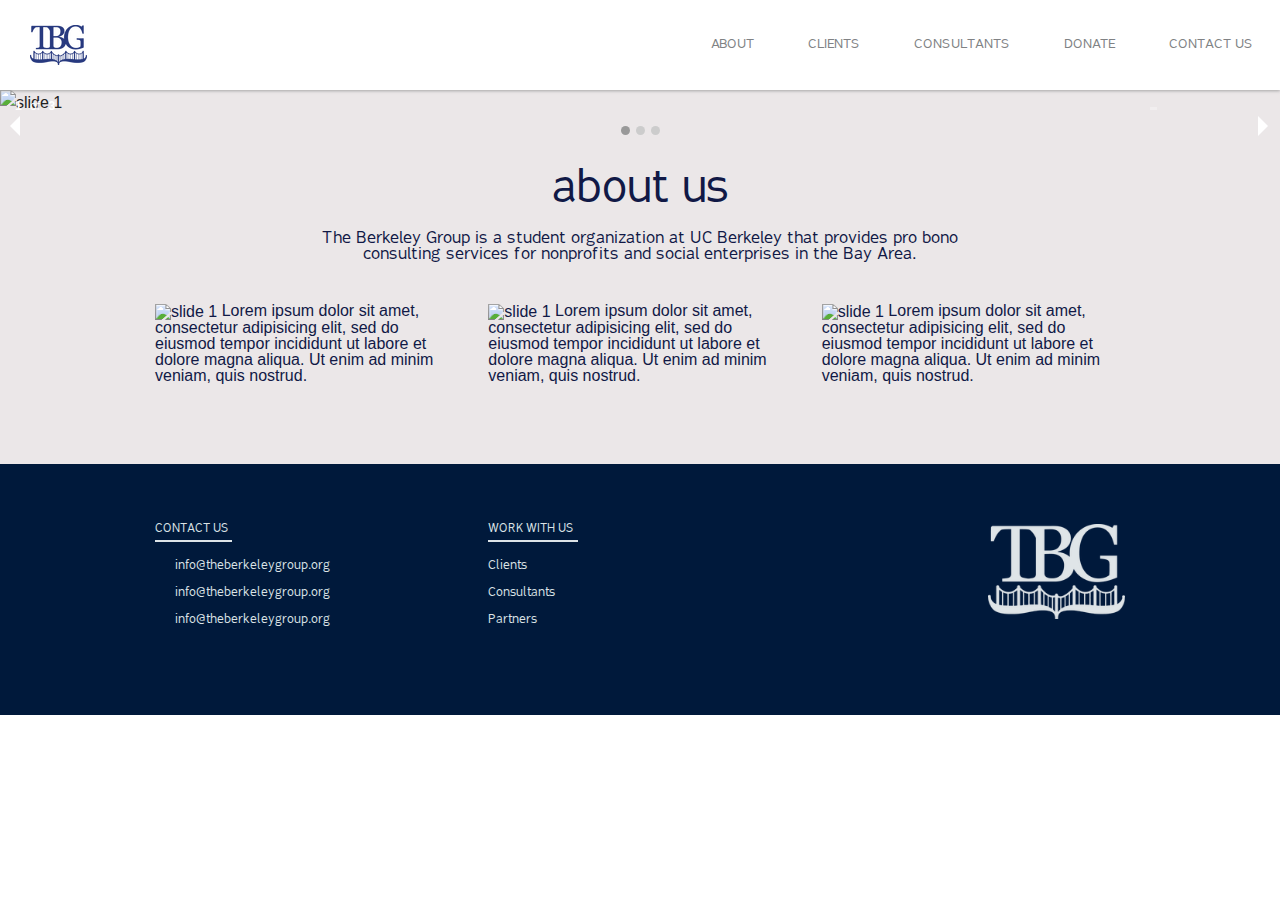
==== index.html @ 143740c5 "footer touchup" ====
<!doctype html>
<html class="no-js" lang="en">
  <head>
    <meta charset="utf-8" />
    <meta name="viewport" content="width=device-width, initial-scale=1.0" />
    <title>The Berkeley Group</title>
    <link rel="stylesheet" href="css/foundation.css" />
    <link rel="stylesheet" href="css/top-bar.css" />
    <link rel="stylesheet" href="css/about.css" />
    <link rel="stylesheet" href="css/fabrica-font.css" />
    <link rel="stylesheet" href="css/footer.css" />
    <script src="js/modernizr.js"></script>
  </head>

  <body>

    <!-- Top Bar-->
    <div class="fixed">
      <nav class="top-bar" data-topbar>
        <ul class="title-area">
          <li class="name">
            <h1><a href="#"></a></h1>
          </li>
          <li class="toggle-topbar menu-icon"><a href="#"><span>Menu</span></a></li>
        </ul>

        <section class="top-bar-section">
          <!-- Right Nav Section -->
          <ul class="right">
            <li><a href="#">ABOUT</a></li>
            <li><a href="#">CLIENTS</a></li>
            <li><a href="#">CONSULTANTS</a></li>
            <li><a href="#">DONATE</a></li>
            <li><a href="#">CONTACT US</a></li>
          </ul>
        </section>
      </nav>
    </div>

    <!-- Picture Slider-->
    <div class="orbit-container">
      <ul data-orbit>
        <li>
          <img src="http://placehold.it/1440x625/28377C/fff" alt="slide 1" />
        </li>
        <li class="active">
          <img src="http://placehold.it/1440x625/EE964D/fff" alt="slide 2" />
        </li>
        <li>
          <img src="http://placehold.it/1440x625/FDC43D/fff" alt="slide 3" />
        </li>
      </ul>
    </div>
    
    <!-- Beginning of About Section-->
    <div class="about-panel">

      <div class="row">
        <div class="large-12 columns">
          <div class="about-title center">
            <h1>about us</h1>
            The Berkeley Group is a student organization at UC Berkeley that provides pro bono consulting services for nonprofits and social enterprises in the Bay Area.
          </div>
        </div>
      </div>

      <div class="row">
        <div class="large-12 columns">
	        <div class="row">
	        	<div class="large-4 medium-4 columns">
              <img src="http://placehold.it/440x225/28377C/fff" alt="slide 1" />
              Lorem ipsum dolor sit amet, consectetur adipisicing elit, sed do eiusmod tempor incididunt ut labore et dolore magna aliqua. Ut enim ad minim veniam, quis nostrud.
            </div>
	        	<div class="large-4 medium-4 columns">
              <img src="http://placehold.it/440x225/28377C/fff" alt="slide 1" />
              Lorem ipsum dolor sit amet, consectetur adipisicing elit, sed do eiusmod tempor incididunt ut labore et dolore magna aliqua. Ut enim ad minim veniam, quis nostrud.
	        	</div>
	        	<div class="large-4 medium-4 columns">
	        		<img src="http://placehold.it/440x225/28377C/fff" alt="slide 1" />
              Lorem ipsum dolor sit amet, consectetur adipisicing elit, sed do eiusmod tempor incididunt ut labore et dolore magna aliqua. Ut enim ad minim veniam, quis nostrud.
	        	</div>
          </div>
        </div>
      </div>
    </div>

    <div class="footer">
      <div class="row">
        <div class="large-3 columns">
          <div class="footer title">
            CONTACT US
          </div>
          <ul class="footer-list">
            <li class="footer-item"> info@theberkeleygroup.org</li>
            <li class="footer-item"> info@theberkeleygroup.org</li>
            <li class="footer-item"> info@theberkeleygroup.org</li>
          </ul>
        </div>
        <div class="large-6 large-offset-1 columns">
          <div class="footer title2">
            WORK WITH US
          </div>
          <ul class="footer-list">
            <li class="footer-item2"> Clients</li>
            <li class="footer-item2"> Consultants</li>
            <li class="footer-item2"> Partners</li>
          </ul>
        </div>
        <div class="large-2 columns">
          <div class="footer-logo">
            <img src="img/footer-logo.png"/>
          </div>
        </div>
      </div>
    </div>

    
    <script src="js/jquery.js"></script>
    <script src="js/foundation.min.js"></script>
    <script>
      $(document).foundation();
    </script>
  </body>
</html>
---- css/top-bar.css ----
@media only screen and (min-width: 640px) {
  .top-bar {
      background: white;
      height: 90px;
      line-height: 90px;
      margin-bottom: 0;
      /*-webkit-box-shadow: 0 1px 5px rgba(6,8,8,0.1);
      -moz-box-shadow: 0 1px 5px rgba(6,8,8,0.1);
      box-shadow: 0 1px 5px rgba(6,8,8,0.1); }*/
      -webkit-box-shadow: 0px 1px 3px #a6a6a6;
      -moz-box-shadow: 0px 1px 3px #a6a6a6;
      box-shadow: 0px 1px 3px #a6a6a6}
    .top-bar .name h1 a {
      background-image: url('../img/logo-blue.png');
      background-repeat: no-repeat;
      content: "";
      display: inline-block;
      height: 40px;
      margin: 25px;
      margin-left: 30px;
      position: relative;
      width: 57px; }

  /** Removes black background on menu bar **/
  .top-bar-section ul {
      background: white;
      text-transform: uppercase;
  }
  /** Changing section items colors/fonts */
  .top-bar-section ul li > a {
    color: #808284; 
    font-family: fabrica; }

  /** Removes black background on menu item **/
  .top-bar-section li a:not(.button) {
      background: white;
      line-height: 90px;
      padding: 0 27px; }
    .top-bar-section li a:not(.button):hover {
      text-decoration: underline;
      background: white;
      color: #808284;
      font-family: fabrica; }
}
---- css/about.css ----
.orbit-container {
  background-color: #ebe7e8;
}
.about-title {
  color: #111946;
  text-align: center;
  padding-top: 20px;
  margin-bottom: 40px;
  margin-left: auto;
  margin-right: auto;
  font-family: fabrica;
  width: 70%;
}
  .about-title h1{
  color: #111946;
  font-family: fabrica;
}
.about-panel {
  color: #111946;
  background-color: #ebe7e8;
  padding-bottom: 80px;
  margin-top: -20px;
}
---- css/fabrica-font.css ----
@font-face {
  font-family: fabrica;
  src: url(../font/fabrica.ttf);
}
---- css/footer.css ----
.footer {
  color: #dce3e7;
  font-family: fabrica;
  background-color: #00193b;
  padding-bottom: 60px;
  padding-top: 30px;
  font-size: 85%;
}
  .footer .title {
    color: #dce3e7;
    padding-bottom: 5px;
    border-bottom-width: 2px;
    border-bottom-style: solid;
    width: 77px;
    margin-bottom: 8px;
  }
  .footer .title2 {
    color: #dce3e7;
    padding-bottom: 5px;
    border-bottom-width: 2px;
    border-bottom-style: solid;
    width: 90px;
    margin-bottom: 8px;
  }

.footer-item {
  list-style-type: none;
  font-size: 75%;
  padding: 4px 0px 4px 20px;
}
.footer-item2 {
  list-style-type: none;
  font-size: 75%;
  padding: 4px 0px 4px 0px;
}
.footer-list {
  padding-top: 3px;
  margin-left: 0px;
}

.footer-logo {
  padding-top: 30px;
}
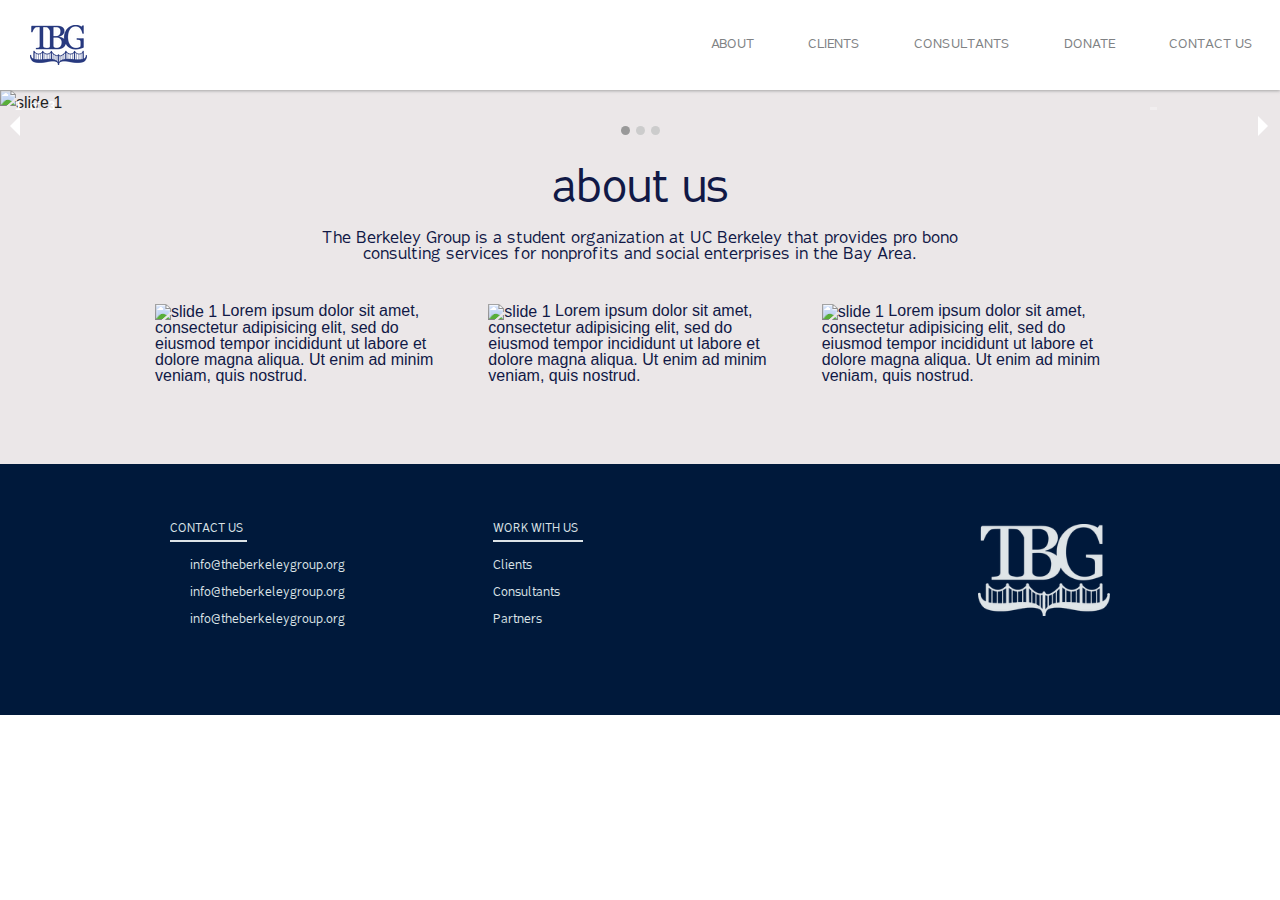
==== commit d474b4d5: "client css file and mission panel added" ====
--- a/index.html
+++ b/index.html
@@ -19,7 +19,7 @@
       <nav class="top-bar" data-topbar>
         <ul class="title-area">
           <li class="name">
-            <h1><a href="#"></a></h1>
+            <a href="#"><img src="img/logo-blue.png"/></a>
           </li>
           <li class="toggle-topbar menu-icon"><a href="#"><span>Menu</span></a></li>
         </ul>
@@ -28,7 +28,7 @@
           <!-- Right Nav Section -->
           <ul class="right">
             <li><a href="#">ABOUT</a></li>
-            <li><a href="#">CLIENTS</a></li>
+            <li><a href="clients.html">CLIENTS</a></li>
             <li><a href="#">CONSULTANTS</a></li>
             <li><a href="#">DONATE</a></li>
             <li><a href="#">CONTACT US</a></li>
@@ -41,6 +41,7 @@
     <div class="orbit-container">
       <ul data-orbit>
         <li>
+          <!--Optimal Image sizes are 1440x625 -->
           <img src="http://placehold.it/1440x625/28377C/fff" alt="slide 1" />
         </li>
         <li class="active">
@@ -57,7 +58,7 @@
 
       <div class="row">
         <div class="large-12 columns">
-          <div class="about-title center">
+          <div class="about-title">
             <h1>about us</h1>
             The Berkeley Group is a student organization at UC Berkeley that provides pro bono consulting services for nonprofits and social enterprises in the Bay Area.
           </div>
@@ -68,6 +69,7 @@
         <div class="large-12 columns">
 	        <div class="row">
 	        	<div class="large-4 medium-4 columns">
+              <!--Optimal Image size is 440x225 -->
               <img src="http://placehold.it/440x225/28377C/fff" alt="slide 1" />
               Lorem ipsum dolor sit amet, consectetur adipisicing elit, sed do eiusmod tempor incididunt ut labore et dolore magna aliqua. Ut enim ad minim veniam, quis nostrud.
             </div>
@@ -86,29 +88,31 @@
 
     <div class="footer">
       <div class="row">
-        <div class="large-3 columns">
-          <div class="footer title">
-            CONTACT US
+        <div class="large-12 columns">
+          <div class="large-3 medium-3 columns">
+            <div class="footer title">
+              CONTACT US
+            </div>
+            <ul class="footer-list">
+              <li class="footer-item"> info@theberkeleygroup.org</li>
+              <li class="footer-item"> info@theberkeleygroup.org</li>
+              <li class="footer-item"> info@theberkeleygroup.org</li>
+            </ul>
           </div>
-          <ul class="footer-list">
-            <li class="footer-item"> info@theberkeleygroup.org</li>
-            <li class="footer-item"> info@theberkeleygroup.org</li>
-            <li class="footer-item"> info@theberkeleygroup.org</li>
-          </ul>
-        </div>
-        <div class="large-6 large-offset-1 columns">
-          <div class="footer title2">
-            WORK WITH US
+          <div class="large-6 large-offset-1 medium-6 columns">
+            <div class="footer title2">
+              WORK WITH US
+            </div>
+            <ul class="footer-list">
+              <li class="footer-item2"> Clients</li>
+              <li class="footer-item2"> Consultants</li>
+              <li class="footer-item2"> Partners</li>
+            </ul>
           </div>
-          <ul class="footer-list">
-            <li class="footer-item2"> Clients</li>
-            <li class="footer-item2"> Consultants</li>
-            <li class="footer-item2"> Partners</li>
-          </ul>
-        </div>
-        <div class="large-2 columns">
-          <div class="footer-logo">
-            <img src="img/footer-logo.png"/>
+          <div class="large-2 medium-2 columns">
+            <div class="footer-logo">
+              <img src="img/footer-logo.png"/>
+            </div>
           </div>
         </div>
       </div>
--- a/css/top-bar.css
+++ b/css/top-bar.css
@@ -1,4 +1,4 @@
-@media only screen and (min-width: 640px) {
+@media only screen and (min-width: 700px) {
   .top-bar {
       background: white;
       height: 90px;
@@ -9,11 +9,8 @@
       box-shadow: 0 1px 5px rgba(6,8,8,0.1); }*/
       -webkit-box-shadow: 0px 1px 3px #a6a6a6;
       -moz-box-shadow: 0px 1px 3px #a6a6a6;
-      box-shadow: 0px 1px 3px #a6a6a6}
-    .top-bar .name h1 a {
-      background-image: url('../img/logo-blue.png');
-      background-repeat: no-repeat;
-      content: "";
+      box-shadow: 0px 1px 3px #a6a6a6; }
+    .top-bar .name a {
       display: inline-block;
       height: 40px;
       margin: 25px;
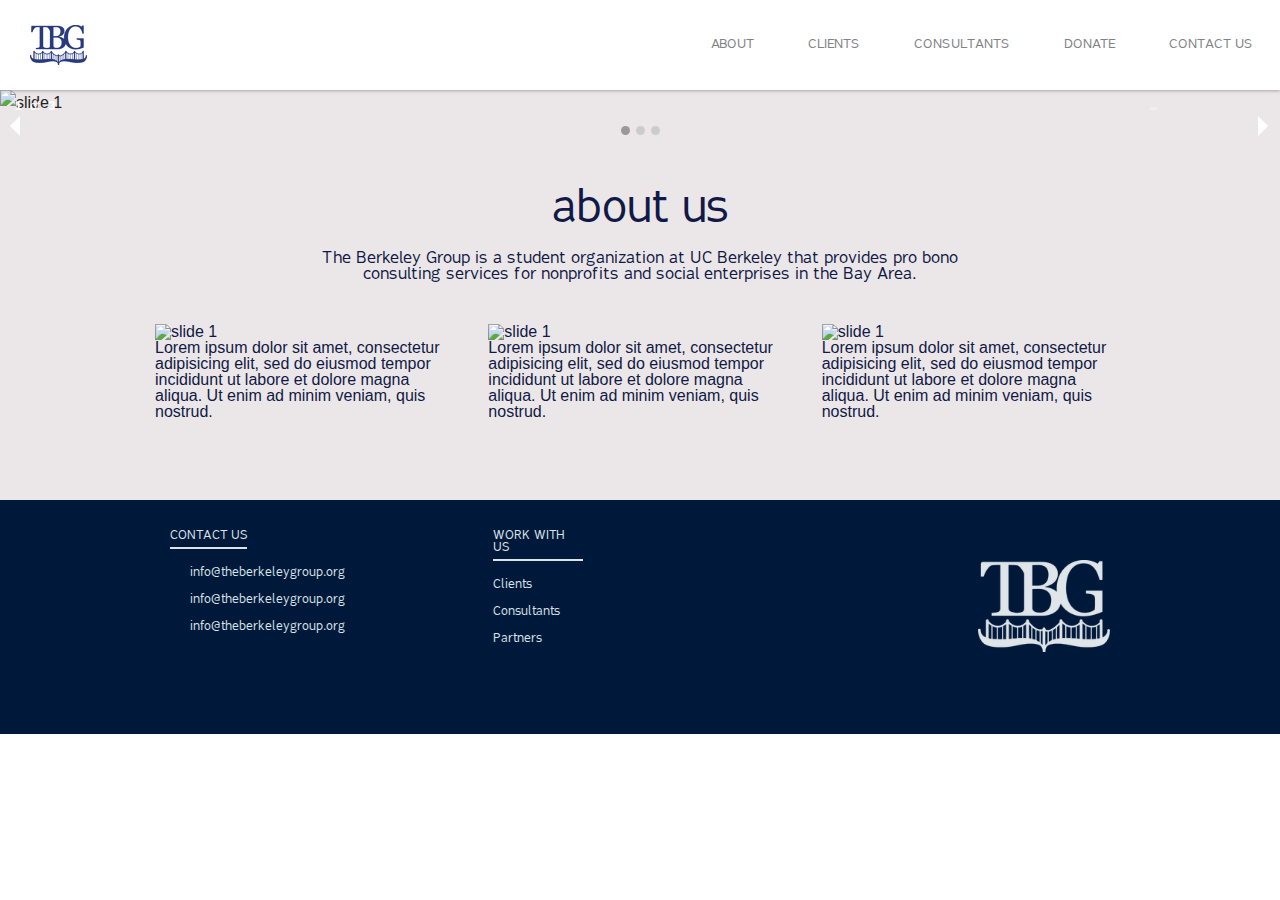
==== commit 2695c7ec: "created style.css to clean up repetitive css" ====
--- a/index.html
+++ b/index.html
@@ -4,11 +4,12 @@
     <meta charset="utf-8" />
     <meta name="viewport" content="width=device-width, initial-scale=1.0" />
     <title>The Berkeley Group</title>
+    <link rel="stylesheet" href="css/fabrica-font.css" />
     <link rel="stylesheet" href="css/foundation.css" />
     <link rel="stylesheet" href="css/top-bar.css" />
+    <link rel="stylesheet" href="css/footer.css" />
+    <link rel="stylesheet" href="css/style.css" />
     <link rel="stylesheet" href="css/about.css" />
-    <link rel="stylesheet" href="css/fabrica-font.css" />
-    <link rel="stylesheet" href="css/footer.css" />
     <script src="js/modernizr.js"></script>
   </head>
 
@@ -54,11 +55,10 @@
     </div>
     
     <!-- Beginning of About Section-->
-    <div class="about-panel">
-
+    <div class="tbg-panel">
       <div class="row">
         <div class="large-12 columns">
-          <div class="about-title">
+          <div class="panel-title">
             <h1>about us</h1>
             The Berkeley Group is a student organization at UC Berkeley that provides pro bono consulting services for nonprofits and social enterprises in the Bay Area.
           </div>
@@ -71,15 +71,21 @@
 	        	<div class="large-4 medium-4 columns">
               <!--Optimal Image size is 440x225 -->
               <img src="http://placehold.it/440x225/28377C/fff" alt="slide 1" />
-              Lorem ipsum dolor sit amet, consectetur adipisicing elit, sed do eiusmod tempor incididunt ut labore et dolore magna aliqua. Ut enim ad minim veniam, quis nostrud.
+              <div class="panel-item-text">
+                Lorem ipsum dolor sit amet, consectetur adipisicing elit, sed do eiusmod tempor incididunt ut labore et dolore magna aliqua. Ut enim ad minim veniam, quis nostrud.
+              </div>
             </div>
 	        	<div class="large-4 medium-4 columns">
               <img src="http://placehold.it/440x225/28377C/fff" alt="slide 1" />
-              Lorem ipsum dolor sit amet, consectetur adipisicing elit, sed do eiusmod tempor incididunt ut labore et dolore magna aliqua. Ut enim ad minim veniam, quis nostrud.
+              <div class="panel-item-text">
+                Lorem ipsum dolor sit amet, consectetur adipisicing elit, sed do eiusmod tempor incididunt ut labore et dolore magna aliqua. Ut enim ad minim veniam, quis nostrud.
+              </div>
 	        	</div>
 	        	<div class="large-4 medium-4 columns">
 	        		<img src="http://placehold.it/440x225/28377C/fff" alt="slide 1" />
-              Lorem ipsum dolor sit amet, consectetur adipisicing elit, sed do eiusmod tempor incididunt ut labore et dolore magna aliqua. Ut enim ad minim veniam, quis nostrud.
+              <div class="panel-item-text">
+                Lorem ipsum dolor sit amet, consectetur adipisicing elit, sed do eiusmod tempor incididunt ut labore et dolore magna aliqua. Ut enim ad minim veniam, quis nostrud.
+              </div>
 	        	</div>
           </div>
         </div>
@@ -90,7 +96,7 @@
       <div class="row">
         <div class="large-12 columns">
           <div class="large-3 medium-3 columns">
-            <div class="footer title">
+            <div class="footer-title">
               CONTACT US
             </div>
             <ul class="footer-list">
@@ -100,7 +106,7 @@
             </ul>
           </div>
           <div class="large-6 large-offset-1 medium-6 columns">
-            <div class="footer title2">
+            <div class="footer-title2">
               WORK WITH US
             </div>
             <ul class="footer-list">
--- a/css/footer.css
+++ b/css/footer.css
@@ -6,15 +6,17 @@
   padding-top: 30px;
   font-size: 85%;
 }
-  .footer .title {
+  .footer-title {
     color: #dce3e7;
+    font-size: 90%;
     padding-bottom: 5px;
     border-bottom-width: 2px;
     border-bottom-style: solid;
     width: 77px;
     margin-bottom: 8px;
   }
-  .footer .title2 {
+  .footer-title2 {
+    font-size: 90%;
     color: #dce3e7;
     padding-bottom: 5px;
     border-bottom-width: 2px;
--- a/css/style.css
+++ b/css/style.css
@@ -0,0 +1,38 @@
+.panel-title {
+  color: #111946;
+  text-align: center;
+  padding-top: 20px;
+  margin-bottom: 40px;
+  margin-left: auto;
+  margin-right: auto;
+  font-family: fabrica;
+  width: 70%;
+}
+  .panel-title h1{
+    color: #111946;
+    font-family: fabrica;
+}
+
+.tbg-panel {
+  color: #111946;
+  background-color: #ebe7e8;
+  padding-bottom: 80px;
+}
+
+.mission-panel {
+  background-color: #28377C;
+  padding-top: 60px;
+  padding-bottom: 75px;
+}
+
+.mission-statement{
+  color: #e6e7e8;
+  font-family: fabrica;
+  size: 30;
+  text-align: center;
+  font-size: 120%;
+  line-height: 130%;
+  margin-left: auto;
+  margin-right: auto;
+  width: 47%;
+}
--- a/css/about.css
+++ b/css/about.css
@@ -1,23 +1,3 @@
 .orbit-container {
   background-color: #ebe7e8;
-}
-.about-title {
-  color: #111946;
-  text-align: center;
-  padding-top: 20px;
-  margin-bottom: 40px;
-  margin-left: auto;
-  margin-right: auto;
-  font-family: fabrica;
-  width: 70%;
-}
-  .about-title h1{
-  color: #111946;
-  font-family: fabrica;
-}
-.about-panel {
-  color: #111946;
-  background-color: #ebe7e8;
-  padding-bottom: 80px;
-  margin-top: -20px;
 }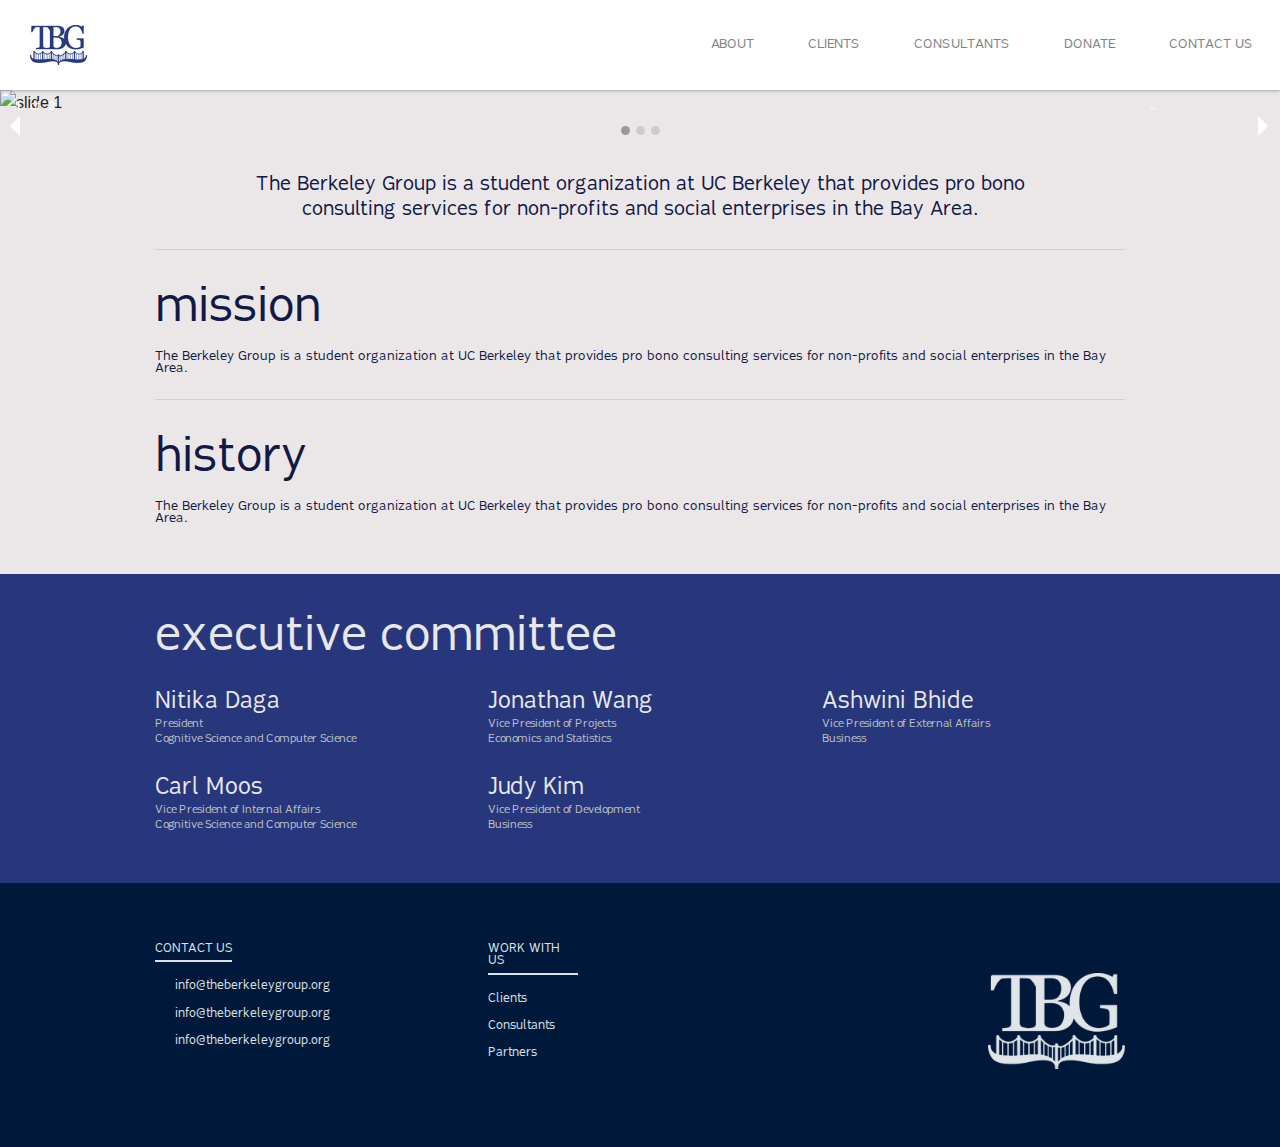
==== commit da7c9f9d: "homepage altered v2" ====
--- a/index.html
+++ b/index.html
@@ -55,38 +55,86 @@
     </div>
     
     <!-- Beginning of About Section-->
-    <div class="tbg-panel">
+    <div class="basic-panel">
       <div class="row">
         <div class="large-12 columns">
-          <div class="panel-title">
-            <h1>about us</h1>
-            The Berkeley Group is a student organization at UC Berkeley that provides pro bono consulting services for nonprofits and social enterprises in the Bay Area.
+          <div class="panel-row">
+            <div class="mission-statement">
+              The Berkeley Group is a student organization at UC Berkeley that provides pro bono consulting services for non-profits and social enterprises in the Bay Area.
+            </div>
+          </div>
+          <div class="panel-row">
+            <h1>mission</h1>
+            <div class="panel-text">
+              The Berkeley Group is a student organization at UC Berkeley that provides pro bono consulting services for non-profits and social enterprises in the Bay Area.
+            </div>
+          </div>
+          <div class="panel-row" style="border: none">
+            <h1>history</h1>
+            <div class="panel-text">
+              The Berkeley Group is a student organization at UC Berkeley that provides pro bono consulting services for non-profits and social enterprises in the Bay Area.
+            </div>
           </div>
         </div>
       </div>
+    </div>
 
+    <div class="exec-panel">
       <div class="row">
         <div class="large-12 columns">
-	        <div class="row">
-	        	<div class="large-4 medium-4 columns">
-              <!--Optimal Image size is 440x225 -->
-              <img src="http://placehold.it/440x225/28377C/fff" alt="slide 1" />
-              <div class="panel-item-text">
-                Lorem ipsum dolor sit amet, consectetur adipisicing elit, sed do eiusmod tempor incididunt ut labore et dolore magna aliqua. Ut enim ad minim veniam, quis nostrud.
-              </div>
+          <h1>
+            <div class="exec-title">
+              executive committee
             </div>
-	        	<div class="large-4 medium-4 columns">
-              <img src="http://placehold.it/440x225/28377C/fff" alt="slide 1" />
-              <div class="panel-item-text">
-                Lorem ipsum dolor sit amet, consectetur adipisicing elit, sed do eiusmod tempor incididunt ut labore et dolore magna aliqua. Ut enim ad minim veniam, quis nostrud.
-              </div>
-	        	</div>
-	        	<div class="large-4 medium-4 columns">
-	        		<img src="http://placehold.it/440x225/28377C/fff" alt="slide 1" />
-              <div class="panel-item-text">
-                Lorem ipsum dolor sit amet, consectetur adipisicing elit, sed do eiusmod tempor incididunt ut labore et dolore magna aliqua. Ut enim ad minim veniam, quis nostrud.
-              </div>
-	        	</div>
+          </h1>
+        </div>
+      </div>
+      <div class="row">
+        <div class="large-4 columns">
+          <div class="exec-member">
+            <h5>Nitika Daga</h5>
+            <div class="exec-description">
+              President<br>
+              Cognitive Science and Computer Science
+            </div>  
+          </div>
+        </div>
+        <div class="large-4 columns">
+          <div class="exec-member">
+            <h5>Jonathan Wang</h5>
+            <div class="exec-description">
+              Vice President of Projects<br>
+              Economics and Statistics
+            </div>  
+          </div>
+        </div>
+        <div class="large-4 columns">
+          <div class="exec-member">
+            <h5>Ashwini Bhide</h5>
+            <div class="exec-description">
+              Vice President of External Affairs<br>
+              Business
+            </div>  
+          </div>
+        </div>
+      </div>
+      <div class="row">
+        <div class="large-4 columns">
+          <div class="exec-member">
+            <h5>Carl Moos</h5>
+            <div class="exec-description">
+              Vice President of Internal Affairs<br>
+              Cognitive Science and Computer Science
+            </div>  
+          </div>
+        </div>
+        <div class="large-8 columns">
+          <div class="exec-member">
+            <h5>Judy Kim</h5>
+            <div class="exec-description">
+              Vice President of Development<br>
+              Business
+            </div>  
           </div>
         </div>
       </div>
@@ -94,31 +142,29 @@
 
     <div class="footer">
       <div class="row">
-        <div class="large-12 columns">
-          <div class="large-3 medium-3 columns">
-            <div class="footer-title">
-              CONTACT US
-            </div>
-            <ul class="footer-list">
-              <li class="footer-item"> info@theberkeleygroup.org</li>
-              <li class="footer-item"> info@theberkeleygroup.org</li>
-              <li class="footer-item"> info@theberkeleygroup.org</li>
-            </ul>
+        <div class="large-3 columns">
+          <div class="footer-title">
+            CONTACT US
           </div>
-          <div class="large-6 large-offset-1 medium-6 columns">
-            <div class="footer-title2">
-              WORK WITH US
-            </div>
-            <ul class="footer-list">
-              <li class="footer-item2"> Clients</li>
-              <li class="footer-item2"> Consultants</li>
-              <li class="footer-item2"> Partners</li>
-            </ul>
+          <ul class="footer-list">
+            <li class="footer-item"> info@theberkeleygroup.org</li>
+            <li class="footer-item"> info@theberkeleygroup.org</li>
+            <li class="footer-item"> info@theberkeleygroup.org</li>
+          </ul>
+        </div>
+        <div class="large-6 large-offset-1 columns">
+          <div class="footer-title2">
+            WORK WITH US
           </div>
-          <div class="large-2 medium-2 columns">
-            <div class="footer-logo">
-              <img src="img/footer-logo.png"/>
-            </div>
+          <ul class="footer-list">
+            <li class="footer-item2"> Clients</li>
+            <li class="footer-item2"> Consultants</li>
+            <li class="footer-item2"> Partners</li>
+          </ul>
+        </div>
+        <div class="large-2 columns">
+          <div class="footer-logo">
+            <img src="img/footer-logo.png"/>
           </div>
         </div>
       </div>
--- a/css/footer.css
+++ b/css/footer.css
@@ -3,7 +3,7 @@
   font-family: fabrica;
   background-color: #00193b;
   padding-bottom: 60px;
-  padding-top: 30px;
+  padding-top: 60px;
   font-size: 85%;
 }
   .footer-title {
--- a/css/style.css
+++ b/css/style.css
@@ -1,34 +1,40 @@
-.panel-title {
+.panel-text {
   color: #111946;
-  text-align: center;
-  padding-top: 20px;
-  margin-bottom: 40px;
-  margin-left: auto;
-  margin-right: auto;
   font-family: fabrica;
-  width: 70%;
-}
-  .panel-title h1{
-    color: #111946;
-    font-family: fabrica;
+  font-size: 80%;
+  line-height: 90%
 }
 
-.tbg-panel {
+.panel-row {
+  padding-top: 25px;
+  padding-bottom: 25px;
+  border-bottom-style: solid;
+  border-bottom-width: 1px;
+  border-bottom-color: #cfd0d1;
+}
+
+h1{
+  font-size: 290%;
+  color: #111946;
+  font-family: fabrica;
+}
+
+.basic-panel {
   color: #111946;
   background-color: #ebe7e8;
-  padding-bottom: 80px;
+  padding-bottom: 25px;
+  padding-top: 25px;
 }
 
 .mission-panel {
   background-color: #28377C;
   padding-top: 60px;
-  padding-bottom: 75px;
+  padding-bottom: 60px;
 }
 
 .mission-statement{
   color: #e6e7e8;
   font-family: fabrica;
-  size: 30;
   text-align: center;
   font-size: 120%;
   line-height: 130%;
--- a/css/about.css
+++ b/css/about.css
@@ -1,3 +1,46 @@
 .orbit-container {
   background-color: #ebe7e8;
-}+  margin-bottom: -17px
+}
+
+.mission-statement{
+  color: #111946;
+  font-family: fabrica;
+  text-align: center;
+  font-size: 120%;
+  line-height: 130%;
+  margin-left: auto;
+  margin-right: auto;
+  width: 80%;
+}
+
+.exec-panel {
+  background-color: #28377c;
+  color: #e6e7e8;
+  padding-bottom: 20px;
+}
+
+.exec-member {
+  color: #e6e7e8;
+  padding-bottom: 30px;
+}
+.exec-title {
+  color: #e6e7e8;
+  padding-top: 30px;
+  padding-bottom: 10px;
+}
+
+h5 {
+  color: #e6e7e8;
+  font-family: fabrica;
+  font-size: 140%;
+  font-weight: 100;
+  margin-bottom: 5px;
+  line-height: 80%;
+}
+.exec-description {
+  color: #bec1c3;
+  font-family: fabrica;
+  font-size: 70%;
+  line-height: 135%;
+}
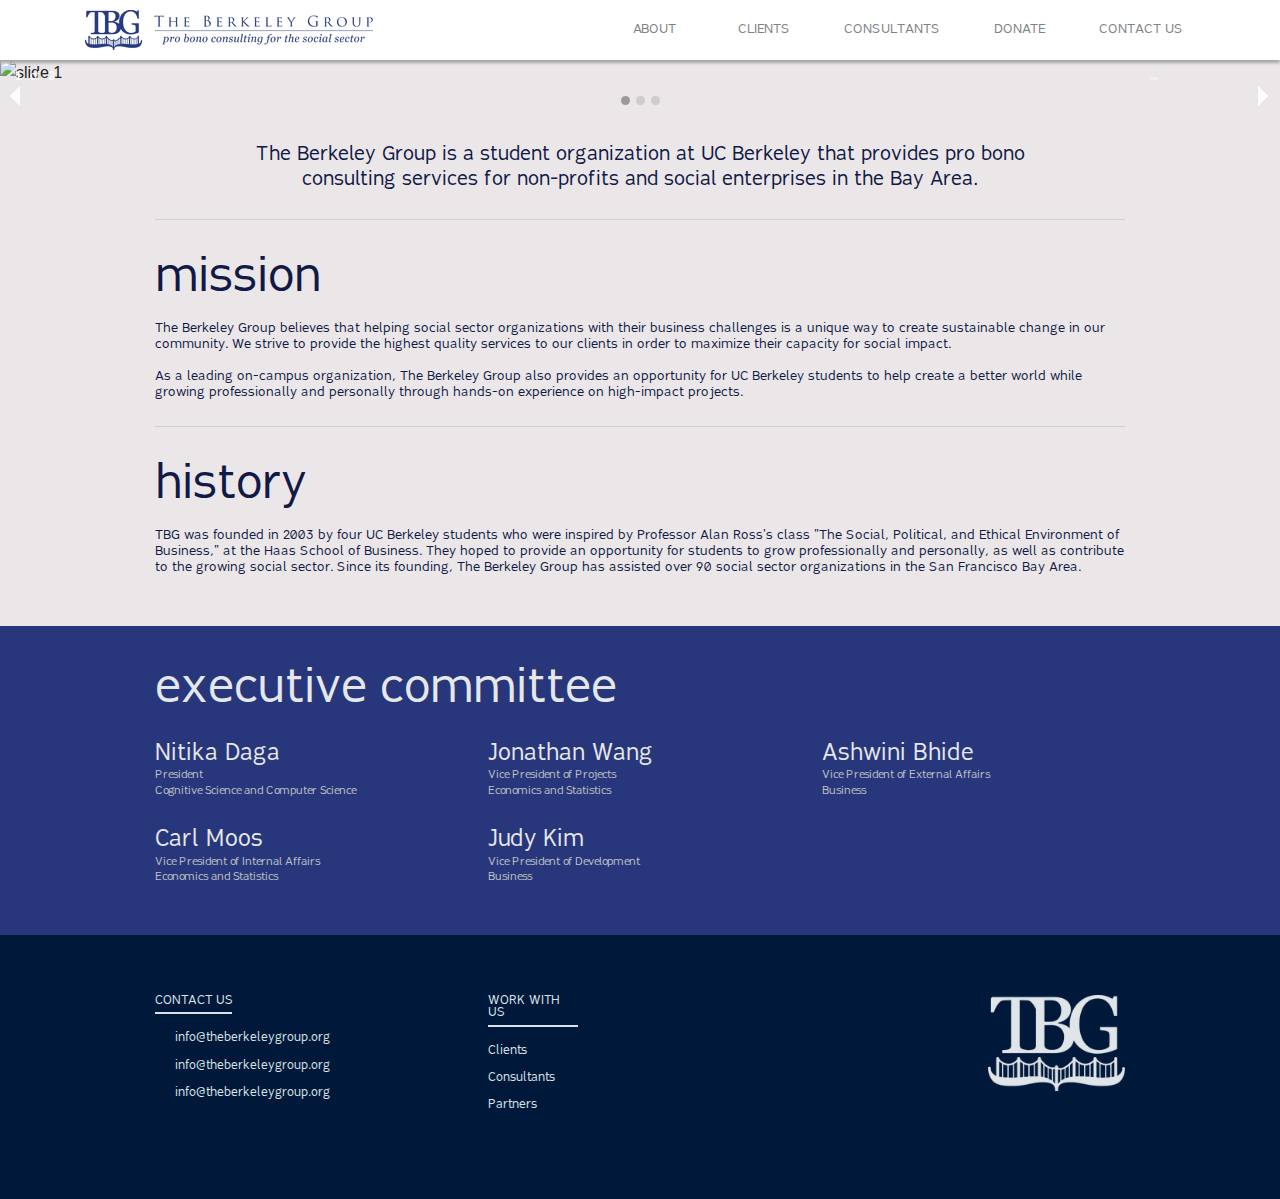
==== commit 2b7eb25d: "styling top-bar to be more responsive, trying different things with drop-down" ====
--- a/index.html
+++ b/index.html
@@ -28,7 +28,12 @@
         <section class="top-bar-section">
           <!-- Right Nav Section -->
           <ul class="right">
-            <li><a href="#">ABOUT</a></li>
+            <li class="has-dropdown">
+              <a href="#">ABOUT</a>
+              <ul class="dropdown">
+                <li><a href="#">mission</a></li>
+              </ul>
+            </li>
             <li><a href="clients.html">CLIENTS</a></li>
             <li><a href="#">CONSULTANTS</a></li>
             <li><a href="#">DONATE</a></li>
@@ -66,19 +71,21 @@
           <div class="panel-row">
             <h1>mission</h1>
             <div class="panel-text">
-              The Berkeley Group is a student organization at UC Berkeley that provides pro bono consulting services for non-profits and social enterprises in the Bay Area.
+              The Berkeley Group believes that helping social sector organizations with their business challenges is a unique way to create sustainable change in our community. We strive to provide the highest quality services to our clients in order to maximize their capacity for social impact.<br><br>
+              As a leading on-campus organization, The Berkeley Group also provides an opportunity for UC Berkeley students to help create a better world while growing professionally and personally through hands-on experience on high-impact projects. 
             </div>
           </div>
           <div class="panel-row" style="border: none">
             <h1>history</h1>
             <div class="panel-text">
-              The Berkeley Group is a student organization at UC Berkeley that provides pro bono consulting services for non-profits and social enterprises in the Bay Area.
+              TBG was founded in 2003 by four UC Berkeley students who were inspired by Professor Alan Ross's class "The Social, Political, and Ethical Environment of Business," at the Haas School of Business. They hoped to provide an opportunity for students to grow professionally and personally, as well as contribute to the growing social sector. Since its founding, The Berkeley Group has assisted over 90 social sector organizations in the San Francisco Bay Area.
             </div>
           </div>
         </div>
       </div>
     </div>
 
+    <!-- Beginning of Executive Section-->
     <div class="exec-panel">
       <div class="row">
         <div class="large-12 columns">
@@ -124,7 +131,7 @@
             <h5>Carl Moos</h5>
             <div class="exec-description">
               Vice President of Internal Affairs<br>
-              Cognitive Science and Computer Science
+              Economics and Statistics
             </div>  
           </div>
         </div>
@@ -140,6 +147,7 @@
       </div>
     </div>
 
+    <!-- Beginning of Footer-->
     <div class="footer">
       <div class="row">
         <div class="large-3 columns">
@@ -163,7 +171,7 @@
           </ul>
         </div>
         <div class="large-2 columns">
-          <div class="footer-logo">
+          <div class="footer-logo center">
             <img src="img/footer-logo.png"/>
           </div>
         </div>
--- a/css/top-bar.css
+++ b/css/top-bar.css
@@ -1,27 +1,52 @@
-@media only screen and (min-width: 700px) {
+.top-bar {
+    background: white;
+    height: 60px;
+    line-height: 60px;
+    -webkit-box-shadow: 0px 1px 3px #a6a6a6;
+    -moz-box-shadow: 0px 1px 3px #a6a6a6;
+    box-shadow: 0px 1px 3px #a6a6a6; }
+  .top-bar .name {
+    height: 60px;
+    margin-left: 10px;
+  }
+
+.top-bar .toggle-topbar {
+    position: absolute;
+    right: 0;
+    top: 0; }
+    .top-bar .toggle-topbar a {
+      color: white;
+      height: 60px;
+      line-height: 60px; }
+    .top-bar .toggle-topbar.menu-icon a {
+      color: #28377C; }
+      .top-bar .toggle-topbar.menu-icon a span {
+        -webkit-box-shadow: 0 10px 0 1px gray, 0 16px 0 1px gray, 0 22px 0 1px gray;
+        box-shadow: 0 10px 0 1px gray, 0 16px 0 1px gray, 0 22px 0 1px gray; }
+
+.top-bar.expanded .title-area {
+  background: white; }
+.top-bar.expanded .toggle-topbar a {
+  color: white; }
+
+@media only screen and (min-width: 640px) {
   .top-bar {
       background: white;
-      height: 90px;
-      line-height: 90px;
-      margin-bottom: 0;
-      /*-webkit-box-shadow: 0 1px 5px rgba(6,8,8,0.1);
-      -moz-box-shadow: 0 1px 5px rgba(6,8,8,0.1);
-      box-shadow: 0 1px 5px rgba(6,8,8,0.1); }*/
-      -webkit-box-shadow: 0px 1px 3px #a6a6a6;
-      -moz-box-shadow: 0px 1px 3px #a6a6a6;
-      box-shadow: 0px 1px 3px #a6a6a6; }
-    .top-bar .name a {
-      display: inline-block;
-      height: 40px;
-      margin: 25px;
-      margin-left: 30px;
-      position: relative;
-      width: 57px; }
+      height: 60px;
+      line-height: 60px;
+      -webkit-box-shadow: 0px 3px 3px #a6a6a6;
+      -moz-box-shadow: 0px 3px 3px #a6a6a6;
+      box-shadow: 0px 3px 3px #a6a6a6; }
+    .top-bar .name{
+      padding-top: 10px;
+      padding-left: 5px;
+    }
 
   /** Removes black background on menu bar **/
   .top-bar-section ul {
       background: white;
       text-transform: uppercase;
+      padding-right: 0px
   }
   /** Changing section items colors/fonts */
   .top-bar-section ul li > a {
@@ -31,11 +56,73 @@
   /** Removes black background on menu item **/
   .top-bar-section li a:not(.button) {
       background: white;
-      line-height: 90px;
-      padding: 0 27px; }
+      line-height: 60px;
+      padding: 0px 5px;}
     .top-bar-section li a:not(.button):hover {
       text-decoration: underline;
       background: white;
-      color: #808284;
+      color: #28377c;
       font-family: fabrica; }
-}+
+    .top-bar-section .has-dropdown > a {
+      padding-right: 35px !important; }
+      .top-bar-section .has-dropdown > a:after {
+        content: "";
+        display: block;
+        width: 0;
+        height: 0;
+        border: inset 5px;
+        border-color: rgba(255, 255, 255, 0.4) transparent transparent transparent;
+        border-top-style: solid;
+        margin-top: -2.5px;
+        top: 22.5px; }
+    .top-bar-section .has-dropdown.moved {
+      position: relative; }
+      .top-bar-section .has-dropdown.moved > .dropdown {
+        display: none; }
+    .top-bar-section .has-dropdown.hover > .dropdown, .top-bar-section .has-dropdown.not-click:hover > .dropdown {
+      display: block; }
+    .top-bar-section .has-dropdown .dropdown li.has-dropdown > a:after {
+      border: none;
+      content: "\00bb";
+      top: 1rem;
+      margin-top: -2px;
+      right: 5px; }
+    .top-bar-section .dropdown {
+      left: 0;
+      top: auto;
+      background: transparent;
+      min-width: 100%; }
+      .top-bar-section .dropdown li a {
+        color: white;
+        line-height: 1;
+        white-space: nowrap;
+        padding: 12px 15px;
+        background: #333333; }
+      .top-bar-section .dropdown li label {
+        white-space: nowrap;
+        background: #333333; }
+      .top-bar-section .dropdown li .dropdown {
+        left: 100%;
+        top: 0; }
+  }
+@media only screen and (min-width: 882px) {     
+  .top-bar .name{
+    padding-left: 75px;
+  }
+  .top-bar-section ul {
+    background: white;
+    text-transform: uppercase;
+    padding-right: 70px
+  }
+  .top-bar-section li a:not(.button) {
+    background: white;
+    line-height: 60px;
+    padding: 0px 10px; }
+}
+@media only screen and (min-width: 1058px) {
+  .top-bar-section li a:not(.button) {
+    padding: 0px 27px; }
+}
+
+/* Top-Bar Dropdown */
--- a/css/footer.css
+++ b/css/footer.css
@@ -39,7 +39,3 @@
   padding-top: 3px;
   margin-left: 0px;
 }
-
-.footer-logo {
-  padding-top: 30px;
-}--- a/css/style.css
+++ b/css/style.css
@@ -2,7 +2,7 @@
   color: #111946;
   font-family: fabrica;
   font-size: 80%;
-  line-height: 90%
+  line-height: 125%
 }
 
 .panel-row {
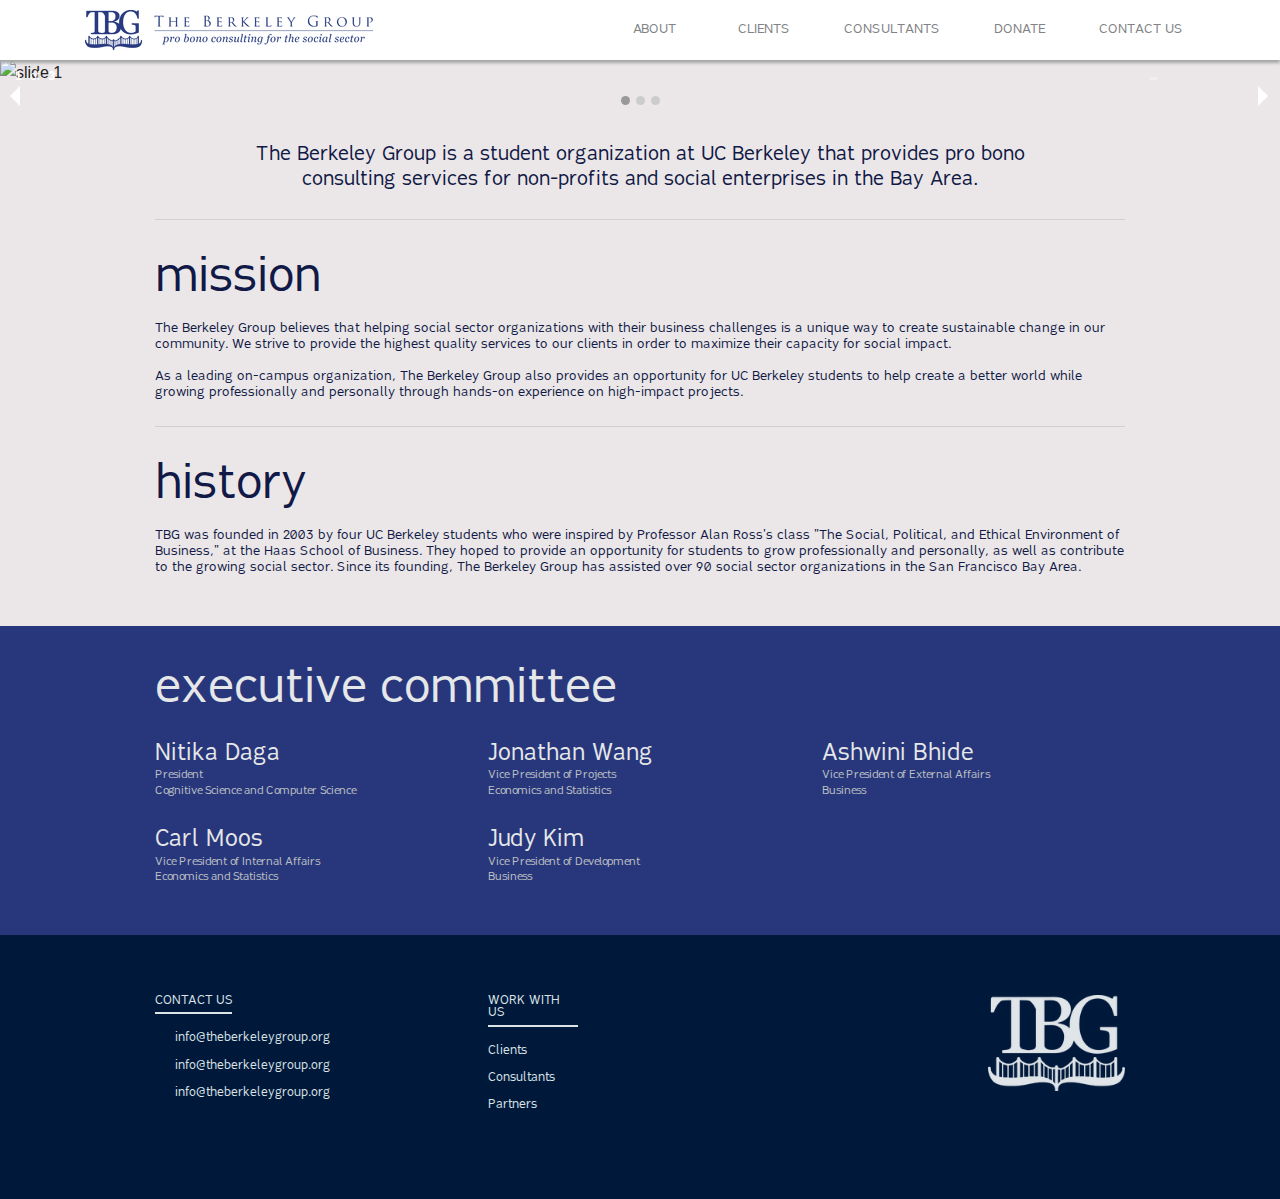
==== commit b1b79986: "Added FAQ and Our Services Panels" ====
--- a/index.html
+++ b/index.html
@@ -69,14 +69,14 @@
             </div>
           </div>
           <div class="panel-row">
-            <h1>mission</h1>
+            <h2>mission</h2>
             <div class="panel-text">
               The Berkeley Group believes that helping social sector organizations with their business challenges is a unique way to create sustainable change in our community. We strive to provide the highest quality services to our clients in order to maximize their capacity for social impact.<br><br>
               As a leading on-campus organization, The Berkeley Group also provides an opportunity for UC Berkeley students to help create a better world while growing professionally and personally through hands-on experience on high-impact projects. 
             </div>
           </div>
           <div class="panel-row" style="border: none">
-            <h1>history</h1>
+            <h2>history</h2>
             <div class="panel-text">
               TBG was founded in 2003 by four UC Berkeley students who were inspired by Professor Alan Ross's class "The Social, Political, and Ethical Environment of Business," at the Haas School of Business. They hoped to provide an opportunity for students to grow professionally and personally, as well as contribute to the growing social sector. Since its founding, The Berkeley Group has assisted over 90 social sector organizations in the San Francisco Bay Area.
             </div>
@@ -89,11 +89,11 @@
     <div class="exec-panel">
       <div class="row">
         <div class="large-12 columns">
-          <h1>
+          <h2>
             <div class="exec-title">
               executive committee
             </div>
-          </h1>
+          </h2>
         </div>
       </div>
       <div class="row">
--- a/css/style.css
+++ b/css/style.css
@@ -13,32 +13,37 @@
   border-bottom-color: #cfd0d1;
 }
 
-h1{
+h2{
   font-size: 290%;
+  font-family: fabrica;
   color: #111946;
+}
+
+h3{
+  margin-bottom: -2px;
   font-family: fabrica;
+  color: #111946;
 }
 
 .basic-panel {
-  color: #111946;
   background-color: #ebe7e8;
   padding-bottom: 25px;
   padding-top: 25px;
 }
 
 .mission-panel {
-  background-color: #28377C;
-  padding-top: 60px;
-  padding-bottom: 60px;
+  background-color: #00193b;
+  padding-top: 40px;
+  padding-bottom: 40px;
 }
 
 .mission-statement{
-  color: #e6e7e8;
+  color: #dce3e7;
   font-family: fabrica;
   text-align: center;
-  font-size: 120%;
-  line-height: 130%;
+  font-size: 135%;
+  line-height: 140%;
   margin-left: auto;
   margin-right: auto;
-  width: 47%;
+  width: 70%;
 }
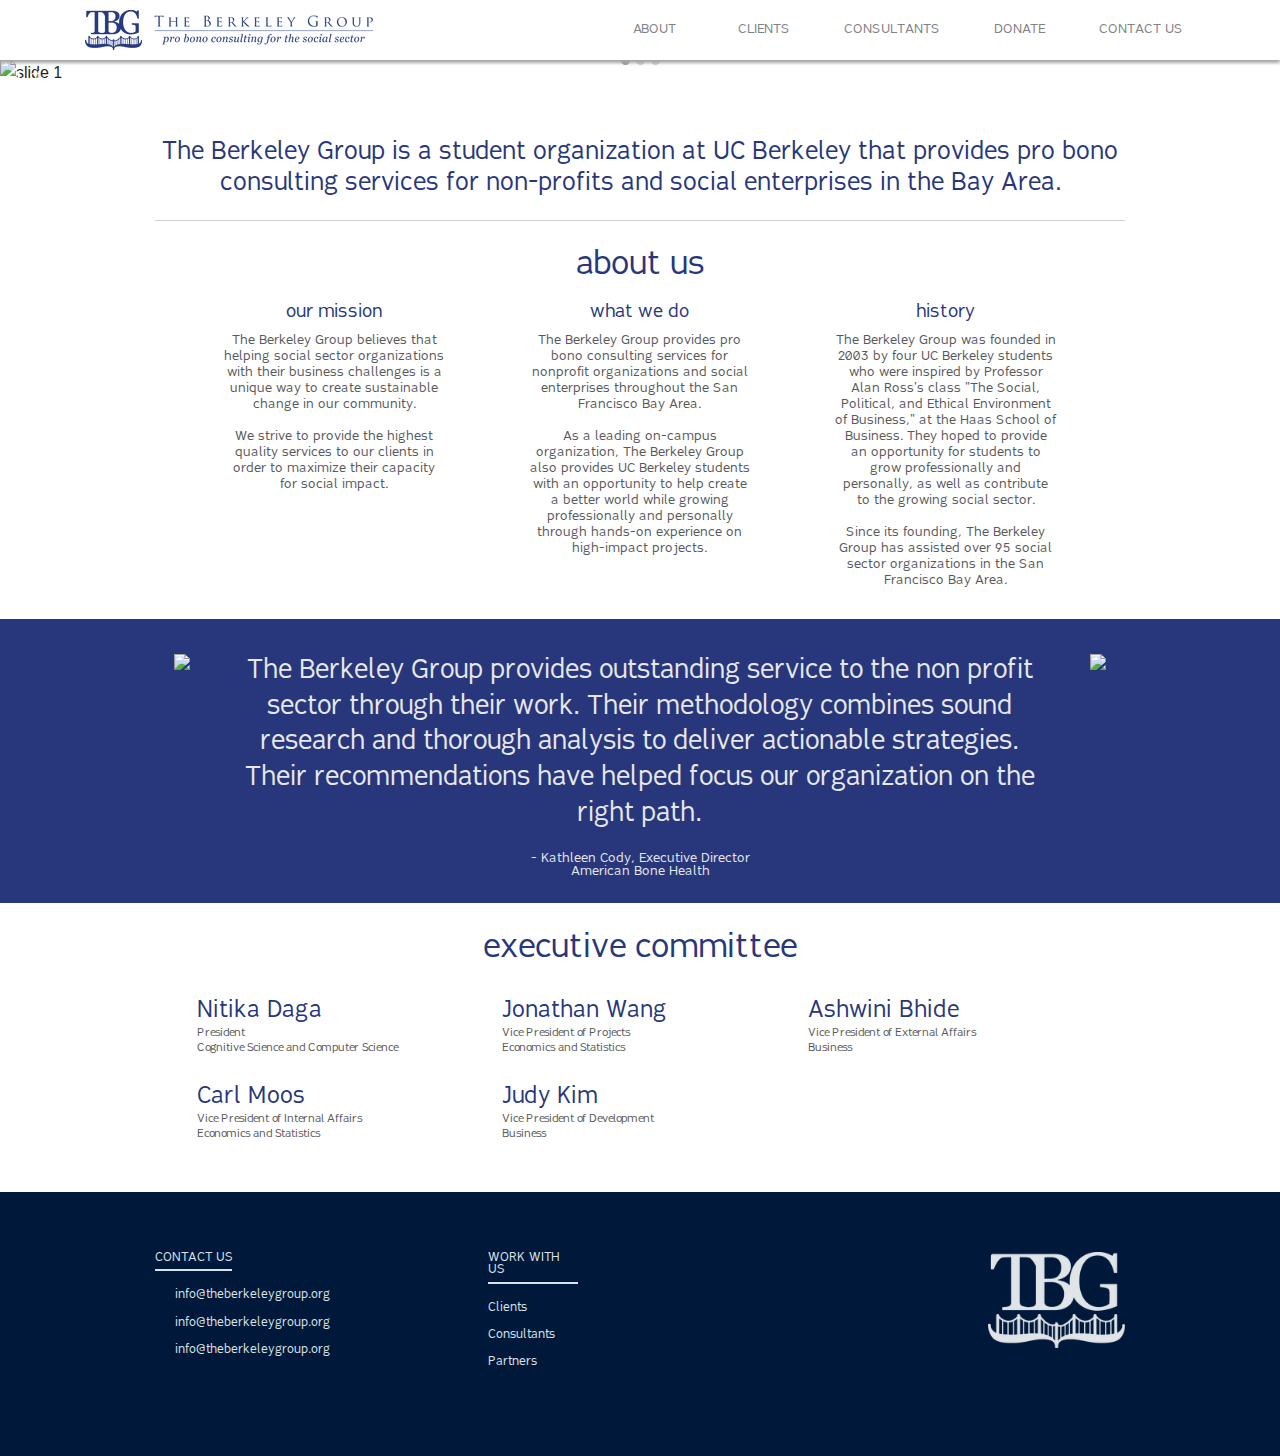
==== commit e34f933d: "Image Fade on Clients Page with SlideUp Boxes" ====
--- a/index.html
+++ b/index.html
@@ -44,43 +44,78 @@
     </div>
 
     <!-- Picture Slider-->
-    <div class="orbit-container">
-      <ul data-orbit>
-        <li>
-          <!--Optimal Image sizes are 1440x625 -->
-          <img src="http://placehold.it/1440x625/28377C/fff" alt="slide 1" />
-        </li>
-        <li class="active">
-          <img src="http://placehold.it/1440x625/EE964D/fff" alt="slide 2" />
-        </li>
-        <li>
-          <img src="http://placehold.it/1440x625/FDC43D/fff" alt="slide 3" />
-        </li>
-      </ul>
-    </div>
+    <ul data-orbit>
+      <li>
+        <!--Optimal Image sizes are 1440x625 -->
+        <img src="http://placehold.it/1440x625/28377C/fff" alt="slide 1" />
+      </li>
+      <li class="active">
+        <img src="http://placehold.it/1440x625/EE964D/fff" alt="slide 2" />
+      </li>
+      <li>
+        <img src="http://placehold.it/1440x625/FDC43D/fff" alt="slide 3" />
+      </li>
+    </ul>
     
     <!-- Beginning of About Section-->
     <div class="basic-panel">
       <div class="row">
-        <div class="large-12 columns">
-          <div class="panel-row">
-            <div class="mission-statement">
-              The Berkeley Group is a student organization at UC Berkeley that provides pro bono consulting services for non-profits and social enterprises in the Bay Area.
-            </div>
-          </div>
-          <div class="panel-row">
-            <h2>mission</h2>
-            <div class="panel-text">
-              The Berkeley Group believes that helping social sector organizations with their business challenges is a unique way to create sustainable change in our community. We strive to provide the highest quality services to our clients in order to maximize their capacity for social impact.<br><br>
-              As a leading on-campus organization, The Berkeley Group also provides an opportunity for UC Berkeley students to help create a better world while growing professionally and personally through hands-on experience on high-impact projects. 
-            </div>
-          </div>
-          <div class="panel-row" style="border: none">
-            <h2>history</h2>
-            <div class="panel-text">
-              TBG was founded in 2003 by four UC Berkeley students who were inspired by Professor Alan Ross's class "The Social, Political, and Ethical Environment of Business," at the Haas School of Business. They hoped to provide an opportunity for students to grow professionally and personally, as well as contribute to the growing social sector. Since its founding, The Berkeley Group has assisted over 90 social sector organizations in the San Francisco Bay Area.
-            </div>
-          </div>
+        <div class="small-12 columns">          
+          <div class="mission-statement">
+            The Berkeley Group is a student organization at UC Berkeley that provides pro bono consulting services for non-profits and social enterprises in the Bay Area.
+            <hr>
+          </div>
+        </div>
+      </div>
+      <div class="row">     
+        <h2>about us</h2>
+        <div class="medium-11 medium-centered columns">
+          <div class="row">
+            <div class="medium-4 columns">
+              <div class="panel-text">
+                <h4>our mission</h4>
+                The Berkeley Group believes that helping social sector organizations with their business challenges is a unique way to create sustainable change in our community. <br><br>
+                We strive to provide the highest quality services to our clients in order to maximize their capacity for social impact. 
+              </div>
+            </div>
+            <div class="medium-4 columns">
+              <div class="panel-text">
+                <h4>what we do</h4>
+                The Berkeley Group provides pro bono consulting services for nonprofit organizations and social enterprises throughout the San Francisco Bay Area.
+                <br><br>
+                As a leading on-campus organization, The Berkeley Group also provides UC Berkeley students with an opportunity to help create a better world while growing professionally and personally through hands-on experience on high-impact projects. 
+              </div>
+            </div>
+            <div class="medium-4 columns">
+              <div class="panel-text">
+                <h4>history</h4>
+                The Berkeley Group was founded in 2003 by four UC Berkeley students who were inspired by Professor Alan Ross's class "The Social, Political, and Ethical Environment of Business," at the Haas School of Business. They hoped to provide an opportunity for students to grow professionally and personally, as well as contribute to the growing social sector. <br><br>
+                Since its founding, The Berkeley Group has assisted over 95 social sector organizations in the San Francisco Bay Area.
+              </div>
+            </div>
+          </div>
+        </div>
+      </div>
+    </div>
+    <!--Testimony-->
+    <div class="testimony-panel">
+      <div class="row">
+        <div class="small-1 columns">
+          <img src="http://placehold.it/30x60/e6e7e8/fff"/>
+        </div>
+        <div class="small-10 columns">
+          <div class="testimony-text">
+            The Berkeley Group provides outstanding service to the non profit sector through their work. Their methodology combines sound research and thorough analysis to deliver actionable strategies. Their recommendations have helped focus our organization on the right path.
+          </div>
+        </div>
+        <div class="small-1 columns right">
+          <img src="http://placehold.it/30x60/e6e7e8/fff"/>
+        </div>
+      </div>
+      <div class="row">
+        <div class="testimony-by">
+          - Kathleen Cody, Executive Director<br>
+          American Bone Health
         </div>
       </div>
     </div>
@@ -97,51 +132,59 @@
         </div>
       </div>
       <div class="row">
-        <div class="large-4 columns">
-          <div class="exec-member">
-            <h5>Nitika Daga</h5>
-            <div class="exec-description">
-              President<br>
-              Cognitive Science and Computer Science
-            </div>  
-          </div>
-        </div>
-        <div class="large-4 columns">
-          <div class="exec-member">
-            <h5>Jonathan Wang</h5>
-            <div class="exec-description">
-              Vice President of Projects<br>
-              Economics and Statistics
-            </div>  
-          </div>
-        </div>
-        <div class="large-4 columns">
-          <div class="exec-member">
-            <h5>Ashwini Bhide</h5>
-            <div class="exec-description">
-              Vice President of External Affairs<br>
-              Business
-            </div>  
-          </div>
-        </div>
-      </div>
-      <div class="row">
-        <div class="large-4 columns">
-          <div class="exec-member">
-            <h5>Carl Moos</h5>
-            <div class="exec-description">
-              Vice President of Internal Affairs<br>
-              Economics and Statistics
-            </div>  
-          </div>
-        </div>
-        <div class="large-8 columns">
-          <div class="exec-member">
-            <h5>Judy Kim</h5>
-            <div class="exec-description">
-              Vice President of Development<br>
-              Business
-            </div>  
+        <div class="medium-11 medium-centered columns">
+          <div class="row">
+            <div class="medium-4 columns">
+              <div class="exec-member">
+                <h5>Nitika Daga</h5>
+                <div class="exec-description">
+                  President<br>
+                  Cognitive Science and Computer Science
+                </div>  
+              </div>
+            </div>
+            <div class="medium-4 columns">
+              <div class="exec-member">
+                <h5>Jonathan Wang</h5>
+                <div class="exec-description">
+                  Vice President of Projects<br>
+                  Economics and Statistics
+                </div>  
+              </div>
+            </div>
+            <div class="medium-4 columns">
+              <div class="exec-member">
+                <h5>Ashwini Bhide</h5>
+                <div class="exec-description">
+                  Vice President of External Affairs<br>
+                  Business
+                </div>  
+              </div>
+            </div>
+          </div>
+        </div>
+      </div>
+      <div class="row">
+        <div class="medium-11 medium-centered columns">
+          <div class="row">
+            <div class="medium-4 columns">
+              <div class="exec-member">
+                <h5>Carl Moos</h5>
+                <div class="exec-description">
+                  Vice President of Internal Affairs<br>
+                  Economics and Statistics
+                </div>  
+              </div>
+            </div>
+            <div class="medium-8 columns">
+              <div class="exec-member">
+                <h5>Judy Kim</h5>
+                <div class="exec-description">
+                  Vice President of Development<br>
+                  Business
+                </div>  
+              </div>
+            </div>
           </div>
         </div>
       </div>
--- a/css/style.css
+++ b/css/style.css
@@ -1,38 +1,45 @@
 .panel-text {
-  color: #111946;
+  color: #58585B;
+  text-align: center;
   font-family: fabrica;
   font-size: 80%;
-  line-height: 125%
+  line-height: 125%;
+  margin-right: 27px; 
+  margin-left: 27px;
 }
-
-.panel-row {
-  padding-top: 25px;
-  padding-bottom: 25px;
-  border-bottom-style: solid;
-  border-bottom-width: 1px;
-  border-bottom-color: #cfd0d1;
-}
+  .panel-text h4{
+    font-size: 140%;
+    font-family: fabrica;
+    color: #28377C;
+  }
 
 h2{
-  font-size: 290%;
+  text-align: center;
+  font-size: 200%;
   font-family: fabrica;
-  color: #111946;
+  color: #28377c;
 }
 
 h3{
   margin-bottom: -2px;
-  font-family: fabrica;
-  color: #111946;
+  font-family: georgia;
+  font-style: italic;
+  font-size: 120%;
+  color: #28377c;
 }
 
 .basic-panel {
-  background-color: #ebe7e8;
-  padding-bottom: 25px;
+  background-color: white;
   padding-top: 25px;
+  padding-bottom: 15px;
+}
+.basic-panel hr {
+  border-color: #cfd0d1;
 }
 
+
 .mission-panel {
-  background-color: #00193b;
+  background-color: white;
   padding-top: 40px;
   padding-bottom: 40px;
 }
@@ -45,5 +52,25 @@
   line-height: 140%;
   margin-left: auto;
   margin-right: auto;
-  width: 70%;
 }
+
+.testimony-panel {
+  background-color: #28377C;
+  color: #e6e7e8;
+  font-family: fabrica;
+  text-align: center;
+  padding-top: 35px;
+  margin-top: 15px;
+}
+
+  .testimony-text {
+    margin: auto;
+    font-size: 160%;
+    line-height: 140%;
+  }
+  .testimony-by{
+    padding-top: 20px;
+    font-size: 80%;
+    padding-bottom: 25px;
+  }
+
--- a/css/about.css
+++ b/css/about.css
@@ -1,37 +1,40 @@
 .orbit-container {
-  background-color: #ebe7e8;
-  margin-bottom: -17px
+  background-color: white;
+  margin-bottom: -15px;
+}
+.orbit-bullets{
+  z-index: 40;
+  top: -30px;
 }
 
 .mission-statement{
-  color: #111946;
+  color: #28377c;
   font-family: fabrica;
   text-align: center;
-  font-size: 120%;
+  font-size: 150%;
   line-height: 130%;
   margin-left: auto;
   margin-right: auto;
-  width: 80%;
 }
 
 .exec-panel {
-  background-color: #28377c;
+  background-color: white;
   color: #e6e7e8;
   padding-bottom: 20px;
 }
 
 .exec-member {
-  color: #e6e7e8;
+  color: $28377C;
   padding-bottom: 30px;
 }
 .exec-title {
-  color: #e6e7e8;
-  padding-top: 30px;
-  padding-bottom: 10px;
+  color: #27377C;
+  padding-top: 20px;
+  padding-bottom: 20px;
 }
 
 h5 {
-  color: #e6e7e8;
+  color: #28377C;
   font-family: fabrica;
   font-size: 140%;
   font-weight: 100;
@@ -39,7 +42,7 @@
   line-height: 80%;
 }
 .exec-description {
-  color: #bec1c3;
+  color: #58585b;
   font-family: fabrica;
   font-size: 70%;
   line-height: 135%;
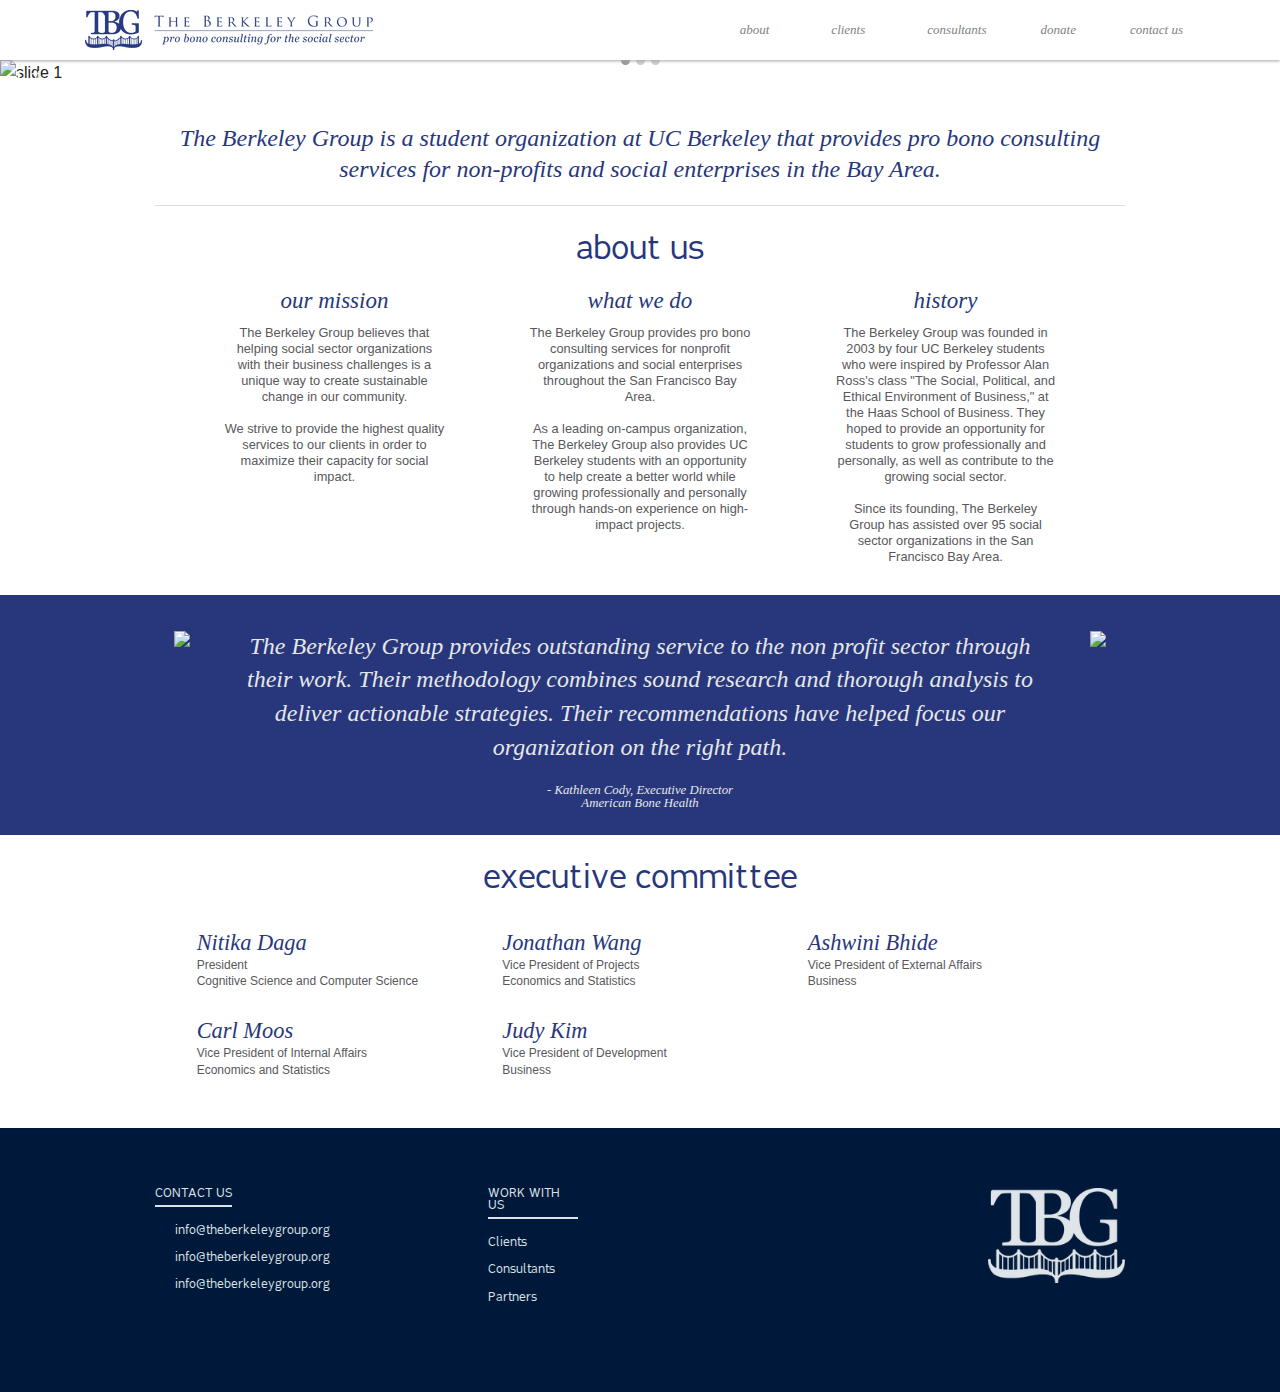
==== commit e43115b9: "Cool Drop-Down Menu implemented" ====
--- a/index.html
+++ b/index.html
@@ -16,44 +16,61 @@
   <body>
 
     <!-- Top Bar-->
-    <div class="fixed">
-      <nav class="top-bar" data-topbar>
-        <ul class="title-area">
-          <li class="name">
-            <a href="#"><img src="img/logo-blue.png"/></a>
-          </li>
-          <li class="toggle-topbar menu-icon"><a href="#"><span>Menu</span></a></li>
-        </ul>
-
-        <section class="top-bar-section">
-          <!-- Right Nav Section -->
-          <ul class="right">
-            <li class="has-dropdown">
-              <a href="#">ABOUT</a>
-              <ul class="dropdown">
-                <li><a href="#">mission</a></li>
-              </ul>
+    <div class="header">
+      <div class="fixed">
+        <nav class="top-bar" data-topbar>
+          <ul class="title-area">
+            <li class="name">
+              <a href="#"><img src="img/logo-blue.png"/></a>
             </li>
-            <li><a href="clients.html">CLIENTS</a></li>
-            <li><a href="#">CONSULTANTS</a></li>
-            <li><a href="#">DONATE</a></li>
-            <li><a href="#">CONTACT US</a></li>
+            <li class="toggle-topbar menu-icon"><a href="#"><span>Menu</span></a></li>
           </ul>
-        </section>
-      </nav>
+
+          <section class="top-bar-section">
+            <!-- Right Nav Section -->
+            <ul class="right">
+              <li class="has-dropdown nav-about"><a href="#">about</a></li>
+              <li class="has-dropdown nav-clients"><a href="clients.html">clients</a></li>
+              <li><a href="#">consultants</a></li>
+              <li><a href="#">donate</a></li>
+              <li><a href="#">contact us</a></li>
+            </ul>
+          </section>
+        </nav>
+        <div class="has-dropdown sub-bar">
+          <div class="nav-about sub-about">
+            <ul class="inline-list">
+              <li class="sub"><a href="#">Link 1</a></li>
+              <li class="sub"><a href="#">Link 2</a></li>
+              <li class="sub"><a href="#">Link 3</a></li>
+              <li class="sub"><a href="#">Link 4</a></li>
+              <li class="sub sub-last"><a href="#">Link 5</a></li>
+            </ul>
+          </div>
+          <div class="nav-clients sub-clients">
+            <ul class="inline-list">
+              <li class="sub"><a href="#">our services</a></li>
+              <li class="sub"><a href="#">FAQ</a></li>
+              <li class="sub"><a href="#">social impact</a></li>
+              <li class="sub"><a href="#">application process & timeline</a></li>
+              <li class="sub sub-last"><a href="#">client application</a></li>
+            </ul>
+          </div>
+        </div>
+      </div>
     </div>
 
     <!-- Picture Slider-->
     <ul data-orbit>
       <li>
         <!--Optimal Image sizes are 1440x625 -->
-        <img src="http://placehold.it/1440x625/28377C/fff" alt="slide 1" />
+        <img src="http://placehold.it/1440x550/28377C/fff" alt="slide 1" />
       </li>
       <li class="active">
-        <img src="http://placehold.it/1440x625/EE964D/fff" alt="slide 2" />
+        <img src="http://placehold.it/1440x550/EE964D/fff" alt="slide 2" />
       </li>
       <li>
-        <img src="http://placehold.it/1440x625/FDC43D/fff" alt="slide 3" />
+        <img src="http://placehold.it/1440x550/FDC43D/fff" alt="slide 3" />
       </li>
     </ul>
     
@@ -63,8 +80,8 @@
         <div class="small-12 columns">          
           <div class="mission-statement">
             The Berkeley Group is a student organization at UC Berkeley that provides pro bono consulting services for non-profits and social enterprises in the Bay Area.
-            <hr>
-          </div>
+          </div>
+          <hr>
         </div>
       </div>
       <div class="row">     
@@ -225,7 +242,25 @@
     <script src="js/jquery.js"></script>
     <script src="js/foundation.min.js"></script>
     <script>
-      $(document).foundation();
+    $(document).foundation();
+    $(document).ready(function(){
+      $(".has-dropdown").hover( function(){
+          $(".header").stop().animate({"margin-top":"50px"})
+        }, function() {
+          $(".header").stop().animate({"margin-top":"0"})
+      });
+      $(".has-dropdown").hover( function(){
+          $(".sub-bar").stop().slideToggle();
+      });
+      $(".nav-clients").hover(
+        function(){
+          $(".sub-clients").stop().slideToggle();
+      });
+      $(".nav-about").hover(
+        function(){
+          $(".sub-about").stop().slideToggle();
+      });
+    });
     </script>
   </body>
 </html>
--- a/css/top-bar.css
+++ b/css/top-bar.css
@@ -1,12 +1,15 @@
+.header {
+  clear: both;
+}
 .top-bar {
     background: white;
-    height: 60px;
+    min-height: 60px;
     line-height: 60px;
     -webkit-box-shadow: 0px 1px 3px #a6a6a6;
     -moz-box-shadow: 0px 1px 3px #a6a6a6;
     box-shadow: 0px 1px 3px #a6a6a6; }
   .top-bar .name {
-    height: 60px;
+    min-height: 60px;
     margin-left: 10px;
   }
 
@@ -16,7 +19,7 @@
     top: 0; }
     .top-bar .toggle-topbar a {
       color: white;
-      height: 60px;
+      min-height: 60px;
       line-height: 60px; }
     .top-bar .toggle-topbar.menu-icon a {
       color: #28377C; }
@@ -32,11 +35,8 @@
 @media only screen and (min-width: 640px) {
   .top-bar {
       background: white;
-      height: 60px;
-      line-height: 60px;
-      -webkit-box-shadow: 0px 3px 3px #a6a6a6;
-      -moz-box-shadow: 0px 3px 3px #a6a6a6;
-      box-shadow: 0px 3px 3px #a6a6a6; }
+      height: auto;
+      line-height: 60px; }
     .top-bar .name{
       padding-top: 10px;
       padding-left: 5px;
@@ -51,61 +51,24 @@
   /** Changing section items colors/fonts */
   .top-bar-section ul li > a {
     color: #808284; 
-    font-family: fabrica; }
+    font-family: georgia;
+    font-style: italic; }
 
   /** Removes black background on menu item **/
   .top-bar-section li a:not(.button) {
       background: white;
       line-height: 60px;
-      padding: 0px 5px;}
+      padding: 0px 5px;
+      text-transform: none; }
     .top-bar-section li a:not(.button):hover {
       text-decoration: underline;
       background: white;
       color: #28377c;
-      font-family: fabrica; }
+      font-family: georgia;
+      font-style: italic; 
+      text-transform: none; }
+}
 
-    .top-bar-section .has-dropdown > a {
-      padding-right: 35px !important; }
-      .top-bar-section .has-dropdown > a:after {
-        content: "";
-        display: block;
-        width: 0;
-        height: 0;
-        border: inset 5px;
-        border-color: rgba(255, 255, 255, 0.4) transparent transparent transparent;
-        border-top-style: solid;
-        margin-top: -2.5px;
-        top: 22.5px; }
-    .top-bar-section .has-dropdown.moved {
-      position: relative; }
-      .top-bar-section .has-dropdown.moved > .dropdown {
-        display: none; }
-    .top-bar-section .has-dropdown.hover > .dropdown, .top-bar-section .has-dropdown.not-click:hover > .dropdown {
-      display: block; }
-    .top-bar-section .has-dropdown .dropdown li.has-dropdown > a:after {
-      border: none;
-      content: "\00bb";
-      top: 1rem;
-      margin-top: -2px;
-      right: 5px; }
-    .top-bar-section .dropdown {
-      left: 0;
-      top: auto;
-      background: transparent;
-      min-width: 100%; }
-      .top-bar-section .dropdown li a {
-        color: white;
-        line-height: 1;
-        white-space: nowrap;
-        padding: 12px 15px;
-        background: #333333; }
-      .top-bar-section .dropdown li label {
-        white-space: nowrap;
-        background: #333333; }
-      .top-bar-section .dropdown li .dropdown {
-        left: 100%;
-        top: 0; }
-  }
 @media only screen and (min-width: 882px) {     
   .top-bar .name{
     padding-left: 75px;
@@ -125,4 +88,62 @@
     padding: 0px 27px; }
 }
 
-/* Top-Bar Dropdown */
+.sub-bar {
+  width: 100%;
+  height: 50px;
+  background-color: #e6e7e8;
+  -webkit-box-shadow: 0px 1px 3px #a6a6a6;
+  -moz-box-shadow: 0px 1px 3px #a6a6a6;
+  box-shadow: 0px 1px 3px #a6a6a6; 
+  position: relative;
+  display: none;
+}
+
+.sub-clients{
+  z-index: 10;
+  top: 0px;
+  left: 0;
+  right: 0;
+  margin: auto;
+  position: absolute;  
+  text-align: center;
+  height: 100%;
+  display: none;
+}
+
+.sub-about{
+  z-index: 1;
+  top: 0px;
+  left: 0;
+  right: 0;
+  margin: auto;
+  position: absolute;  
+  text-align: center;
+  height: 100%;
+  display: none;
+}
+.inline-list{
+  display: inline-block;
+  margin-top: 10px;
+  line-height: 30px;
+}
+.sub{
+  font-family: georgia;
+  font-style: italic;
+  font-size: 85%;
+  border-right-width: 1px;
+  border-right-style: solid;
+  border-color: #A8A8A8;
+  padding-right: 20px;
+  margin: auto;
+}
+.sub-last{
+  border: none;
+}
+.sub a{
+  color: #939597;
+}
+  .sub a:hover{
+    color: #28377C;
+    text-decoration: underline;
+  }--- a/css/style.css
+++ b/css/style.css
@@ -1,15 +1,15 @@
 .panel-text {
   color: #58585B;
   text-align: center;
-  font-family: fabrica;
+  font-family: arial;
   font-size: 80%;
   line-height: 125%;
   margin-right: 27px; 
   margin-left: 27px;
 }
   .panel-text h4{
-    font-size: 140%;
-    font-family: fabrica;
+    font-family: georgia;
+    font-style: italic;
     color: #28377C;
   }
 
@@ -33,8 +33,8 @@
   padding-top: 25px;
   padding-bottom: 15px;
 }
-.basic-panel hr {
-  border-color: #cfd0d1;
+.basic-panel hr {`
+  border-color: #939393;
 }
 
 
@@ -57,15 +57,19 @@
 .testimony-panel {
   background-color: #28377C;
   color: #e6e7e8;
-  font-family: fabrica;
+  font-family: Georgia;
+  font-style: italic;
   text-align: center;
   padding-top: 35px;
   margin-top: 15px;
 }
+  .testimony-panel2 hr {
+    border-color: #939393;
+  }
 
   .testimony-text {
     margin: auto;
-    font-size: 160%;
+    font-size: 150%;
     line-height: 140%;
   }
   .testimony-by{
--- a/css/about.css
+++ b/css/about.css
@@ -1,6 +1,6 @@
 .orbit-container {
   background-color: white;
-  margin-bottom: -15px;
+  margin-bottom: -30px;
 }
 .orbit-bullets{
   z-index: 40;
@@ -9,7 +9,8 @@
 
 .mission-statement{
   color: #28377c;
-  font-family: fabrica;
+  font-family: georgia;
+  font-style: italic;
   text-align: center;
   font-size: 150%;
   line-height: 130%;
@@ -24,7 +25,7 @@
 }
 
 .exec-member {
-  color: $28377C;
+  color: #28377C;
   padding-bottom: 30px;
 }
 .exec-title {
@@ -35,7 +36,8 @@
 
 h5 {
   color: #28377C;
-  font-family: fabrica;
+  font-family: georgia;
+  font-style: italic;
   font-size: 140%;
   font-weight: 100;
   margin-bottom: 5px;
@@ -43,7 +45,7 @@
 }
 .exec-description {
   color: #58585b;
-  font-family: fabrica;
-  font-size: 70%;
+  font-family: arial;
+  font-size: 75%;
   line-height: 135%;
 }
